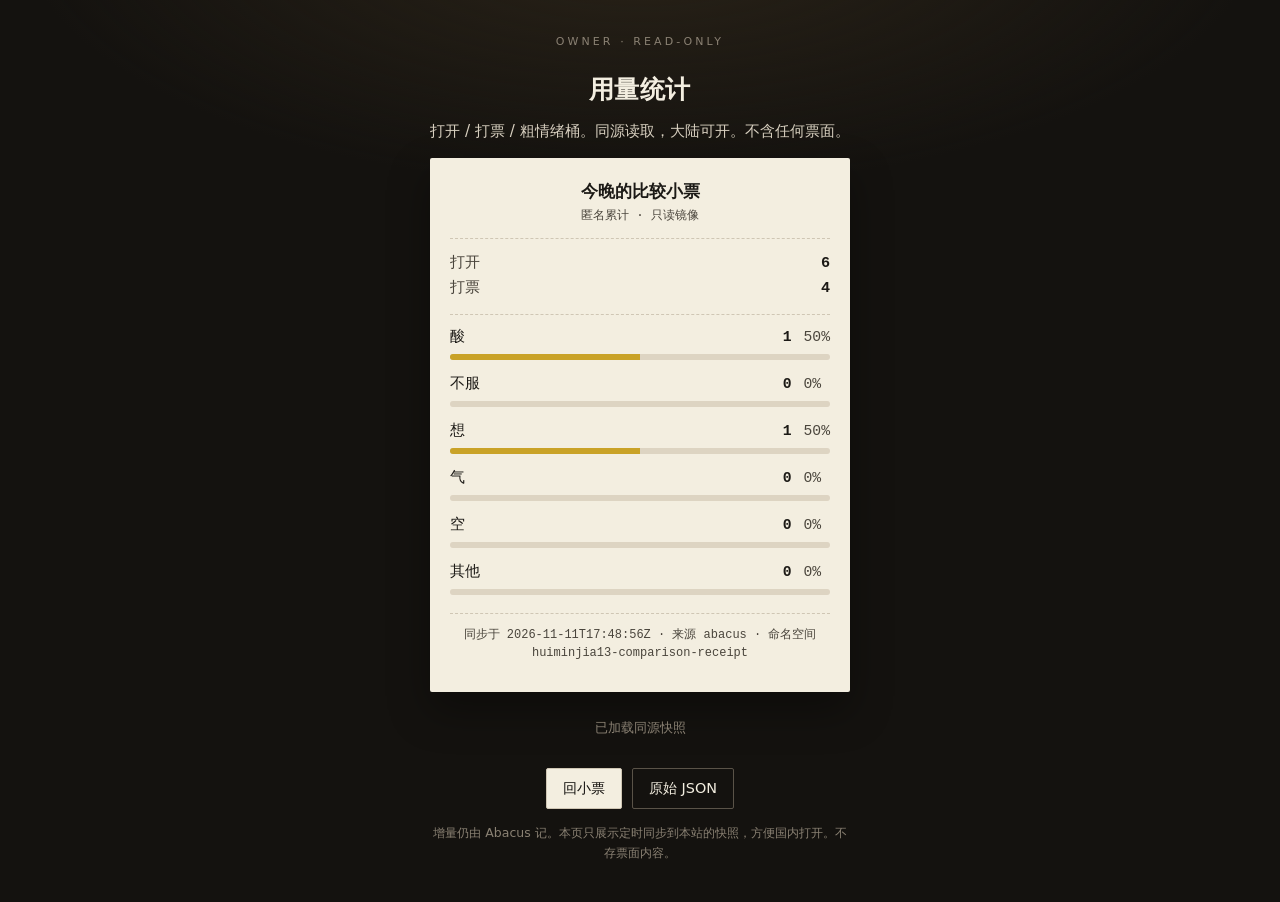
==== stats.html @ cce976ad "Add China-reachable owner stats page via same-origin Abacus mirror stats.html reads gh-pages stats.j" ====
<!DOCTYPE html>
<html lang="zh-CN">
<head>
  <meta charset="UTF-8">
  <meta name="viewport" content="width=device-width, initial-scale=1, viewport-fit=cover">
  <meta name="theme-color" content="#14120f">
  <meta name="color-scheme" content="dark">
  <meta name="robots" content="noindex">
  <meta http-equiv="Content-Security-Policy" content="upgrade-insecure-requests">
  <title>用量统计 · 今晚的比较小票</title>
  <style>
    :root {
      --desk: #14120f;
      --paper: #f3eee0;
      --ink: #1c1a16;
      --ink-faded: #4a453c;
      --rule: #cfc6b4;
      --focus: #e8c37a;
      --muted: #8a8173;
      --safe-top: env(safe-area-inset-top, 0px);
      --safe-bottom: env(safe-area-inset-bottom, 0px);
    }
    * { box-sizing: border-box; }
    html, body {
      margin: 0;
      min-height: 100%;
      background:
        radial-gradient(1000px 420px at 50% -8%, #2a2318 0%, transparent 62%),
        var(--desk);
      color: var(--paper);
      font-family: "PingFang SC", "Hiragino Sans GB", "Noto Sans SC", "Microsoft YaHei", system-ui, sans-serif;
      -webkit-font-smoothing: antialiased;
    }
    body {
      min-height: 100dvh;
      padding: calc(24px + var(--safe-top)) 20px calc(40px + var(--safe-bottom));
    }
    main {
      width: min(100%, 420px);
      margin: 0 auto;
      display: flex;
      flex-direction: column;
      gap: 14px;
    }
    .mast {
      font-size: 11px;
      letter-spacing: 0.28em;
      text-transform: uppercase;
      color: var(--muted);
      text-align: center;
    }
    h1 {
      margin: 0;
      font-size: 1.55rem;
      font-weight: 700;
      letter-spacing: 0.02em;
      text-align: center;
    }
    .lede {
      margin: 0;
      color: #d8d0c0;
      text-align: center;
      line-height: 1.55;
      font-size: 0.95rem;
    }
    .slip {
      background: var(--paper);
      color: var(--ink);
      border-radius: 2px;
      padding: 22px 20px 18px;
      font-family: ui-monospace, Menlo, Consolas, monospace;
      box-shadow: 0 18px 40px rgba(0, 0, 0, 0.35);
      animation: rise 0.45s ease;
    }
    @keyframes rise {
      from { opacity: 0; transform: translateY(10px); }
      to { opacity: 1; transform: none; }
    }
    .slip-head {
      text-align: center;
      font-weight: 700;
      font-size: 1.05rem;
      margin-bottom: 4px;
    }
    .slip-sub {
      text-align: center;
      color: var(--ink-faded);
      font-size: 0.78rem;
      margin-bottom: 14px;
    }
    .dash {
      border: 0;
      border-top: 1px dashed var(--rule);
      margin: 12px 0;
    }
    .row {
      display: flex;
      justify-content: space-between;
      gap: 12px;
      font-size: 0.95rem;
      line-height: 1.7;
    }
    .row .k { color: var(--ink-faded); }
    .row .v { font-weight: 600; }
    .bucket {
      display: grid;
      grid-template-columns: 1fr auto auto;
      gap: 8px 12px;
      align-items: center;
      font-size: 0.92rem;
    }
    .bar {
      grid-column: 1 / -1;
      height: 6px;
      background: #ddd4c2;
      border-radius: 999px;
      overflow: hidden;
      margin-bottom: 6px;
    }
    .bar > span {
      display: block;
      height: 100%;
      width: 0;
      background: #c9a227;
      transition: width 0.5s ease;
    }
    .foot {
      color: var(--ink-faded);
      font-size: 0.75rem;
      line-height: 1.5;
      text-align: center;
      margin-top: 4px;
    }
    .status {
      text-align: center;
      color: var(--muted);
      font-size: 0.82rem;
      min-height: 1.2em;
    }
    .status[data-state="err"] { color: #e8a0a0; }
    .nav {
      display: flex;
      justify-content: center;
      gap: 10px;
      flex-wrap: wrap;
      margin-top: 4px;
    }
    a.btn {
      display: inline-block;
      text-decoration: none;
      color: var(--desk);
      background: var(--paper);
      border: 1px solid #cfc6b4;
      padding: 10px 16px;
      font-size: 0.9rem;
      border-radius: 2px;
    }
    a.btn.ghost {
      color: var(--paper);
      background: transparent;
      border-color: #5a5348;
    }
    .fine {
      margin: 0;
      color: var(--muted);
      font-size: 0.78rem;
      line-height: 1.55;
      text-align: center;
    }
  </style>
</head>
<body>
  <main>
    <p class="mast">Owner · read-only</p>
    <h1>用量统计</h1>
    <p class="lede">打开 / 打票 / 粗情绪桶。同源读取，大陆可开。不含任何票面。</p>

    <article class="slip" aria-live="polite">
      <div class="slip-head">今晚的比较小票</div>
      <div class="slip-sub">匿名累计 · 只读镜像</div>
      <hr class="dash">
      <div class="row"><span class="k">打开</span><span class="v" id="opens">—</span></div>
      <div class="row"><span class="k">打票</span><span class="v" id="prints">—</span></div>
      <hr class="dash">
      <div class="bucket" id="emotions"></div>
      <hr class="dash">
      <p class="foot" id="meta">正在读取 stats.json…</p>
    </article>

    <p class="status" id="status" data-state="loading">加载中</p>
    <div class="nav">
      <a class="btn" href="./">回小票</a>
      <a class="btn ghost" href="./stats.json">原始 JSON</a>
    </div>
    <p class="fine">增量仍由 Abacus 记。本页只展示定时同步到本站的快照，方便国内打开。不存票面内容。</p>
  </main>
  <script>
    (function () {
      "use strict";
      var ORDER = ["酸", "不服", "想", "气", "空", "其他"];
      var opensEl = document.getElementById("opens");
      var printsEl = document.getElementById("prints");
      var emoEl = document.getElementById("emotions");
      var metaEl = document.getElementById("meta");
      var statusEl = document.getElementById("status");

      function fmt(n) {
        var x = Number(n);
        if (!isFinite(x) || x < 0) return "0";
        return String(Math.floor(x));
      }

      function setStatus(text, state) {
        statusEl.textContent = text;
        statusEl.setAttribute("data-state", state || "ok");
      }

      function render(data) {
        var opens = Number(data.opens) || 0;
        var prints = Number(data.prints) || 0;
        var emotions = data.emotions && typeof data.emotions === "object" ? data.emotions : {};
        opensEl.textContent = fmt(opens);
        printsEl.textContent = fmt(prints);

        var totalEmo = 0;
        ORDER.forEach(function (k) {
          totalEmo += Number(emotions[k]) || 0;
        });
        emoEl.innerHTML = "";
        ORDER.forEach(function (k) {
          var n = Number(emotions[k]) || 0;
          var pct = totalEmo > 0 ? Math.round((n / totalEmo) * 100) : 0;
          var label = document.createElement("span");
          label.textContent = k;
          var count = document.createElement("strong");
          count.textContent = fmt(n);
          var pctEl = document.createElement("span");
          pctEl.style.color = "#4a453c";
          pctEl.textContent = pct + "%";
          var bar = document.createElement("div");
          bar.className = "bar";
          var fill = document.createElement("span");
          fill.style.width = pct + "%";
          bar.appendChild(fill);
          emoEl.appendChild(label);
          emoEl.appendChild(count);
          emoEl.appendChild(pctEl);
          emoEl.appendChild(bar);
        });

        var when = data.updatedAt ? String(data.updatedAt) : "未知时间";
        metaEl.textContent =
          "同步于 " + when + " · 来源 " + (data.source || "stats.json") +
          " · 命名空间 " + (data.namespace || "—");
        setStatus("已加载同源快照", "ok");
      }

      fetch("./stats.json", { cache: "no-store", credentials: "omit" })
        .then(function (res) {
          if (!res.ok) throw new Error("stats " + res.status);
          return res.json();
        })
        .then(render)
        .catch(function () {
          setStatus("读不到 stats.json。请稍后刷新，或等 GitHub Action 同步。", "err");
          metaEl.textContent = "同源快照暂不可用。Abacus 仍是增量源，但国内浏览器可能打不开 Abacus。";
        });
    })();
  </script>
</body>
</html>
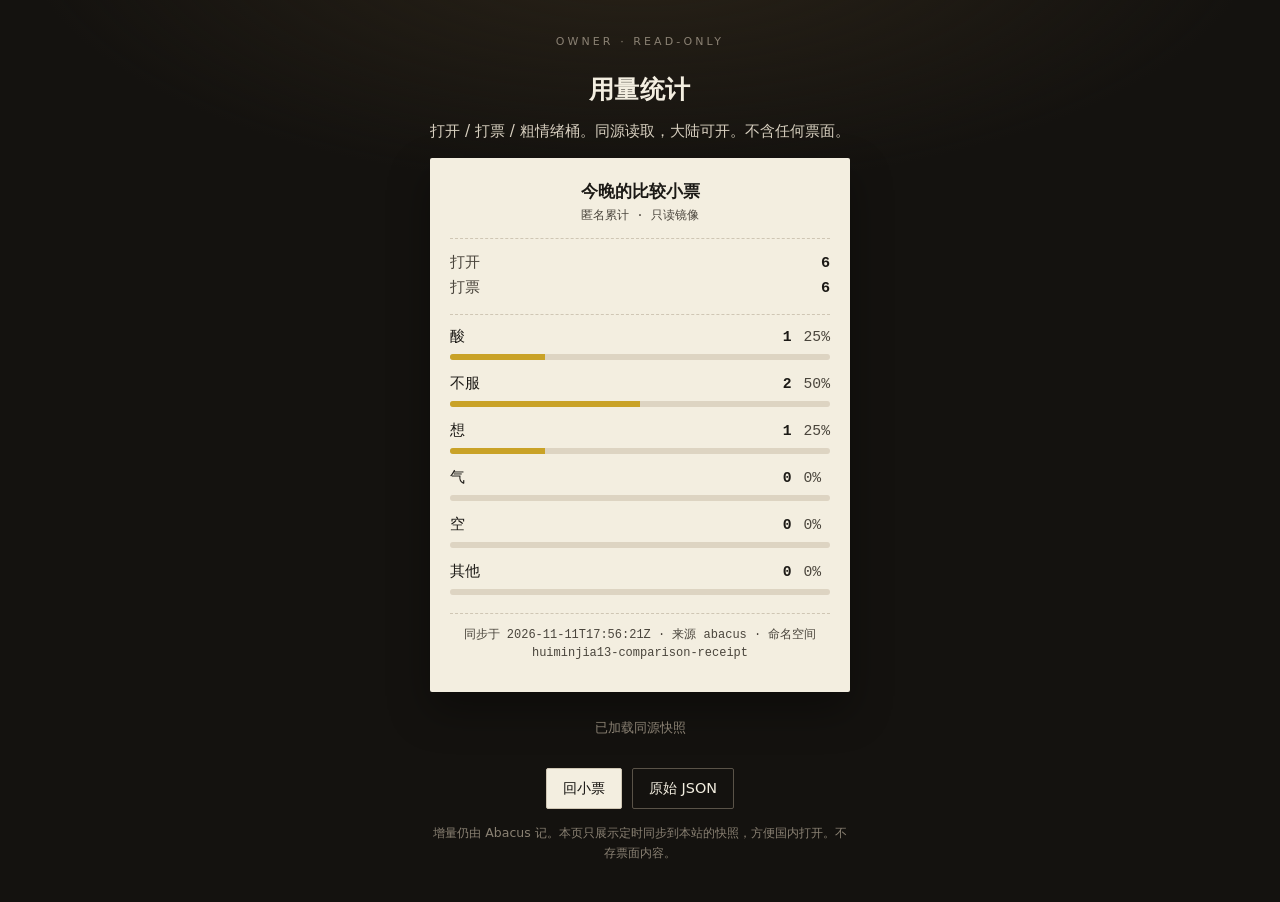
==== commit e9332cb0: "fix: apply playtest notes for print, tear, and the plaza Shorten printing to a visible paper feed on" ====
--- a/stats.html
+++ b/stats.html
@@ -8,6 +8,7 @@
   <meta name="robots" content="noindex">
   <meta http-equiv="Content-Security-Policy" content="upgrade-insecure-requests">
   <title>用量统计 · 今晚的比较小票</title>
+  <link rel="icon" href="favicon.ico" sizes="any">
   <style>
     :root {
       --desk: #14120f;
